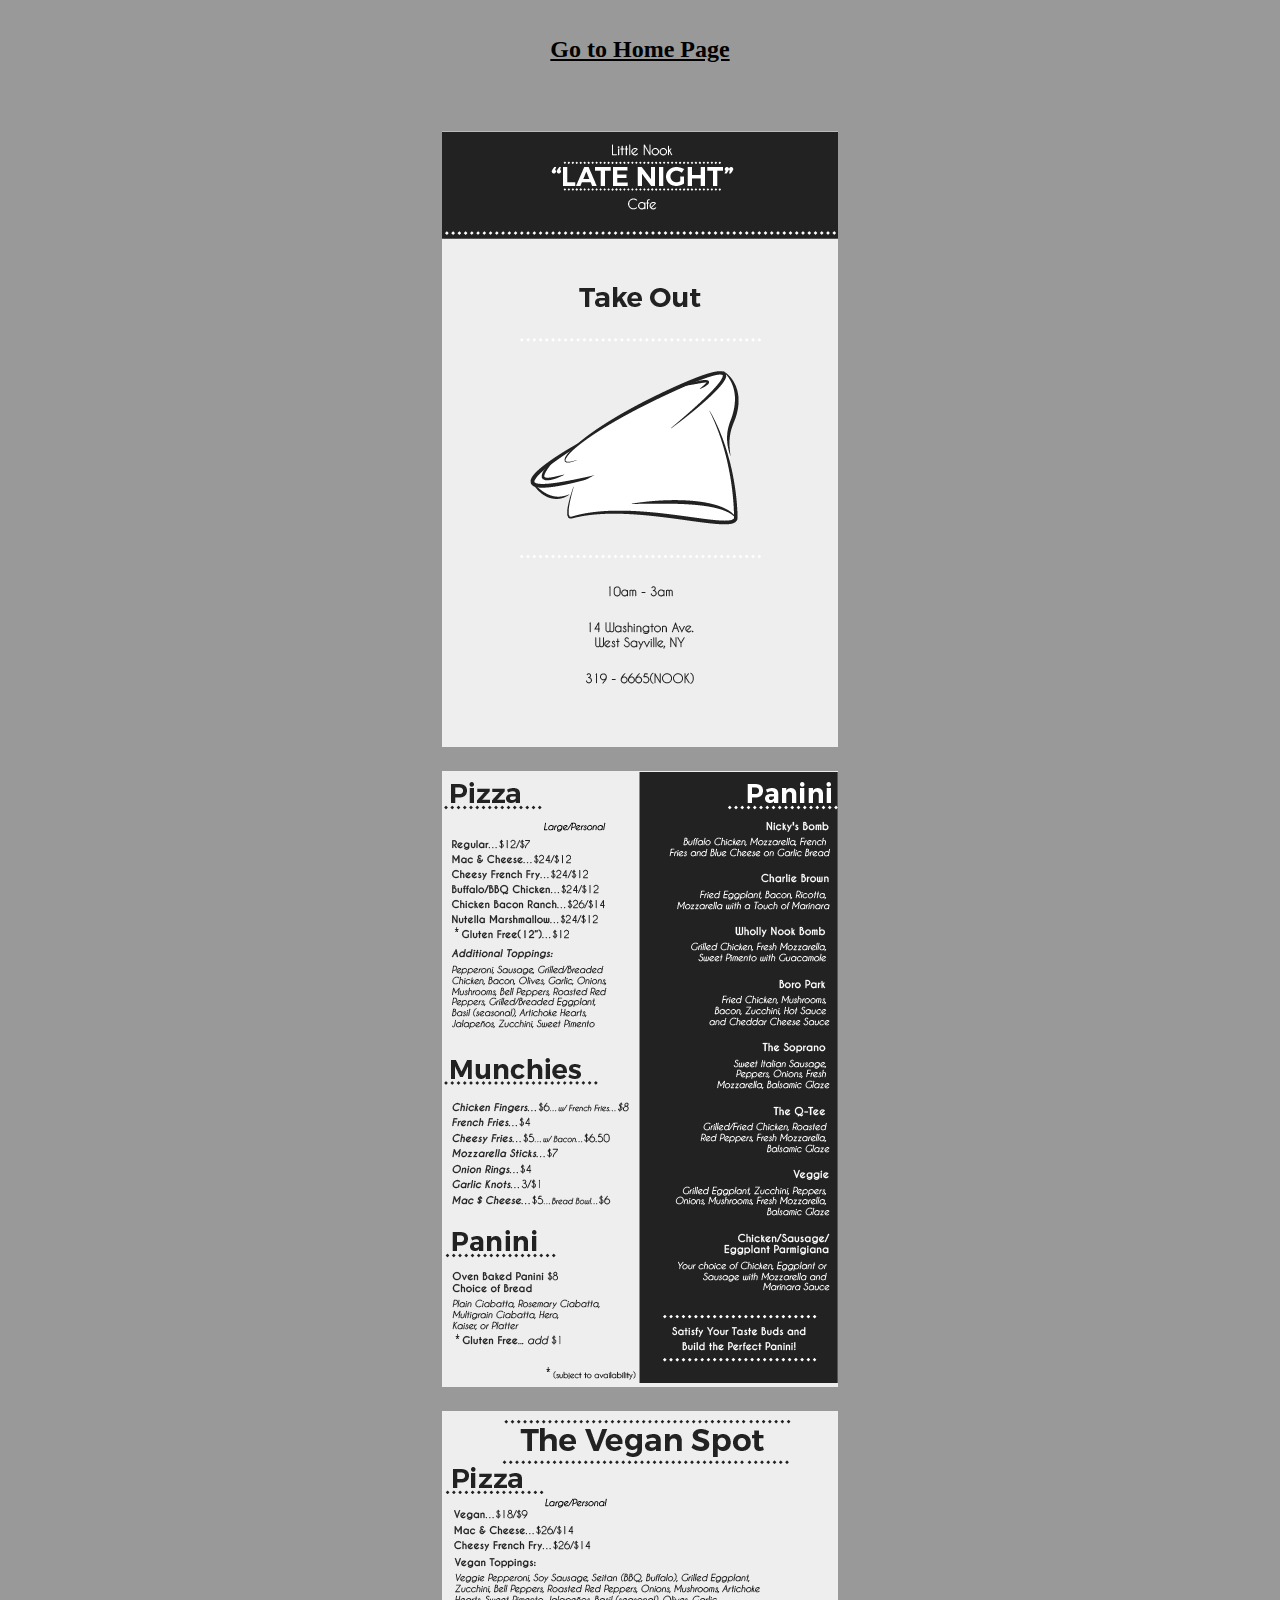
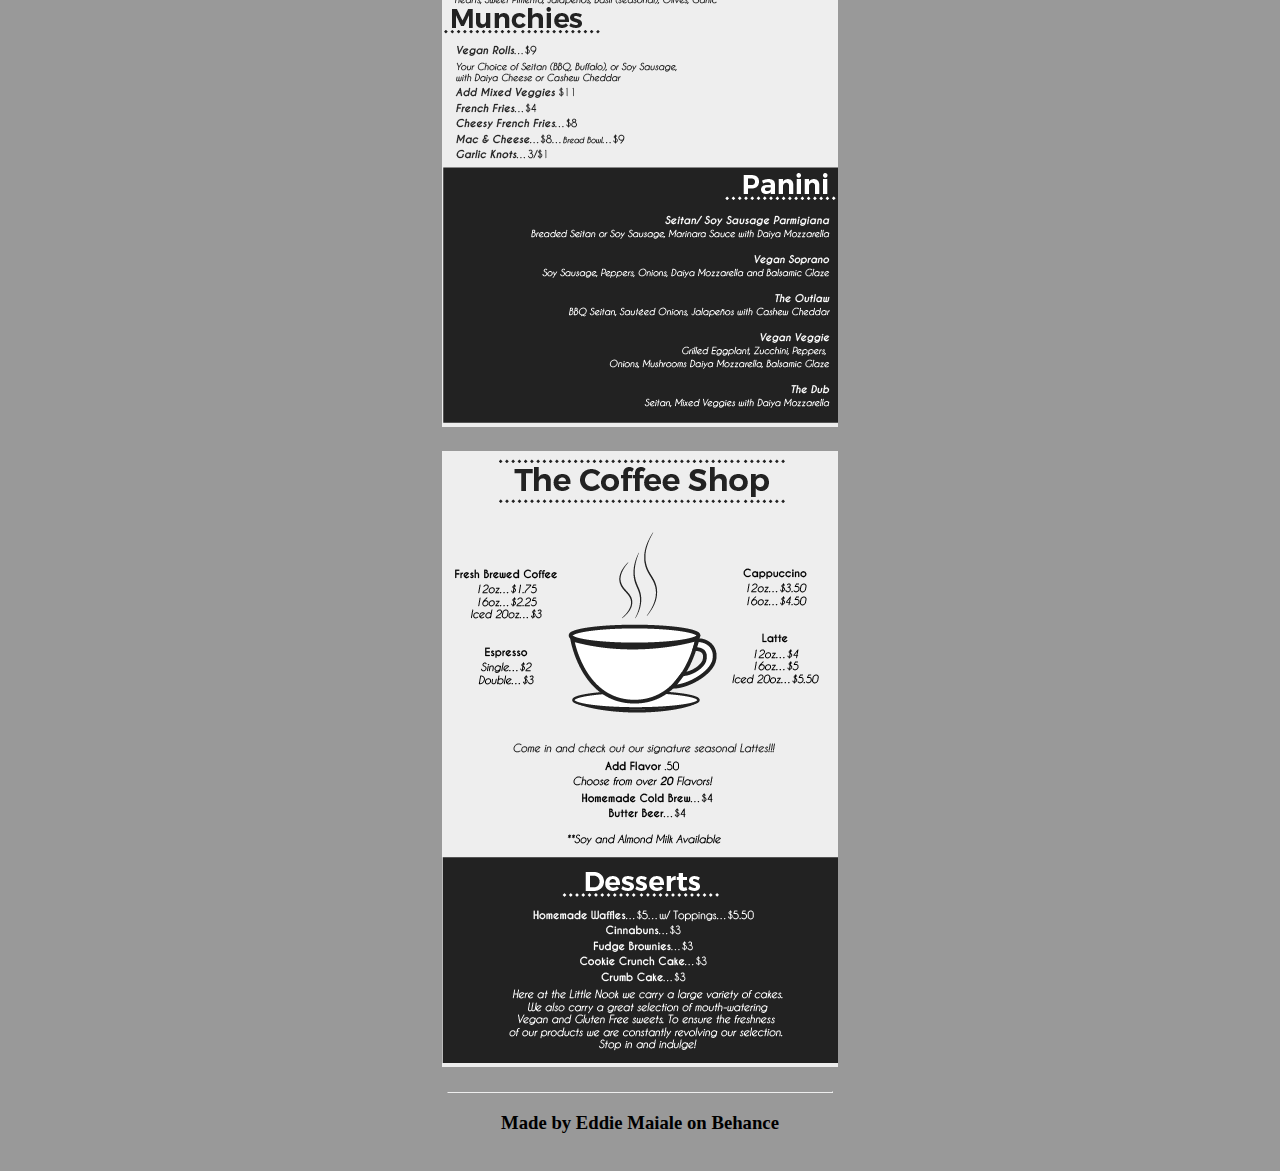
==== menu.html @ ae0f697b "Version 1 of Little Nook Cafe Website" ====
<!DOCTYPE html>
<html lang="en">
<head>
  <meta charset="UTF-8">
  <meta name="viewport" content="width=device-width, initial-scale=1.0">
  <meta http-equiv="X-UA-Compatible" content="ie=edge">
  <title>Menu</title>
  <link rel="stylesheet" href="css/menu.css">
</head>
<body>
  <div class="container">
    <div class="text-center home">
      <a href="index.html"><u><h2>Go to Home Page</h2></u></a>
    </div>
    <div class="menu-page">
      <img src="pics/menu1.png" alt="">
    </div>
    <div class="menu-page">
      <img src="pics/menu2.png" alt="">
    </div>
    <div class="menu-page">
      <img src="pics/menu3.png" alt="">
    </div>
    <div class="menu-page">
      <img src="pics/menu4.png" alt="">
    </div>
  </div>
</body>
<footer>
  <hr>
  <h3 class="credits">Made by Eddie Maiale on <a href="https://www.behance.net/gallery/44402131/Little-Nook-Cafe-Menu-Design">Behance</a></h3>
</footer>
</html>
---- css/menu.css ----
body {
  background-color: #999;
}
hr {
  margin: auto;
  width: 30vw;
}
.home {
  margin-top: -2em;
  padding-bottom: 3em;
}
.text-center {
  text-align: center;
}
.container {
  margin-top: 3em;
  display: flex;
  flex-direction: column;
  align-items: center;
  justify-content: center;
}
.menu-page {
  background-color: #eee;
  margin-bottom: 1.5em;
}
.credits {
  text-align: center;
  margin-bottom: 2em;
}
a, a:visited, a:active {
  color: inherit;
  text-decoration: none;
}
a:hover {
  text-decoration: underline;
}
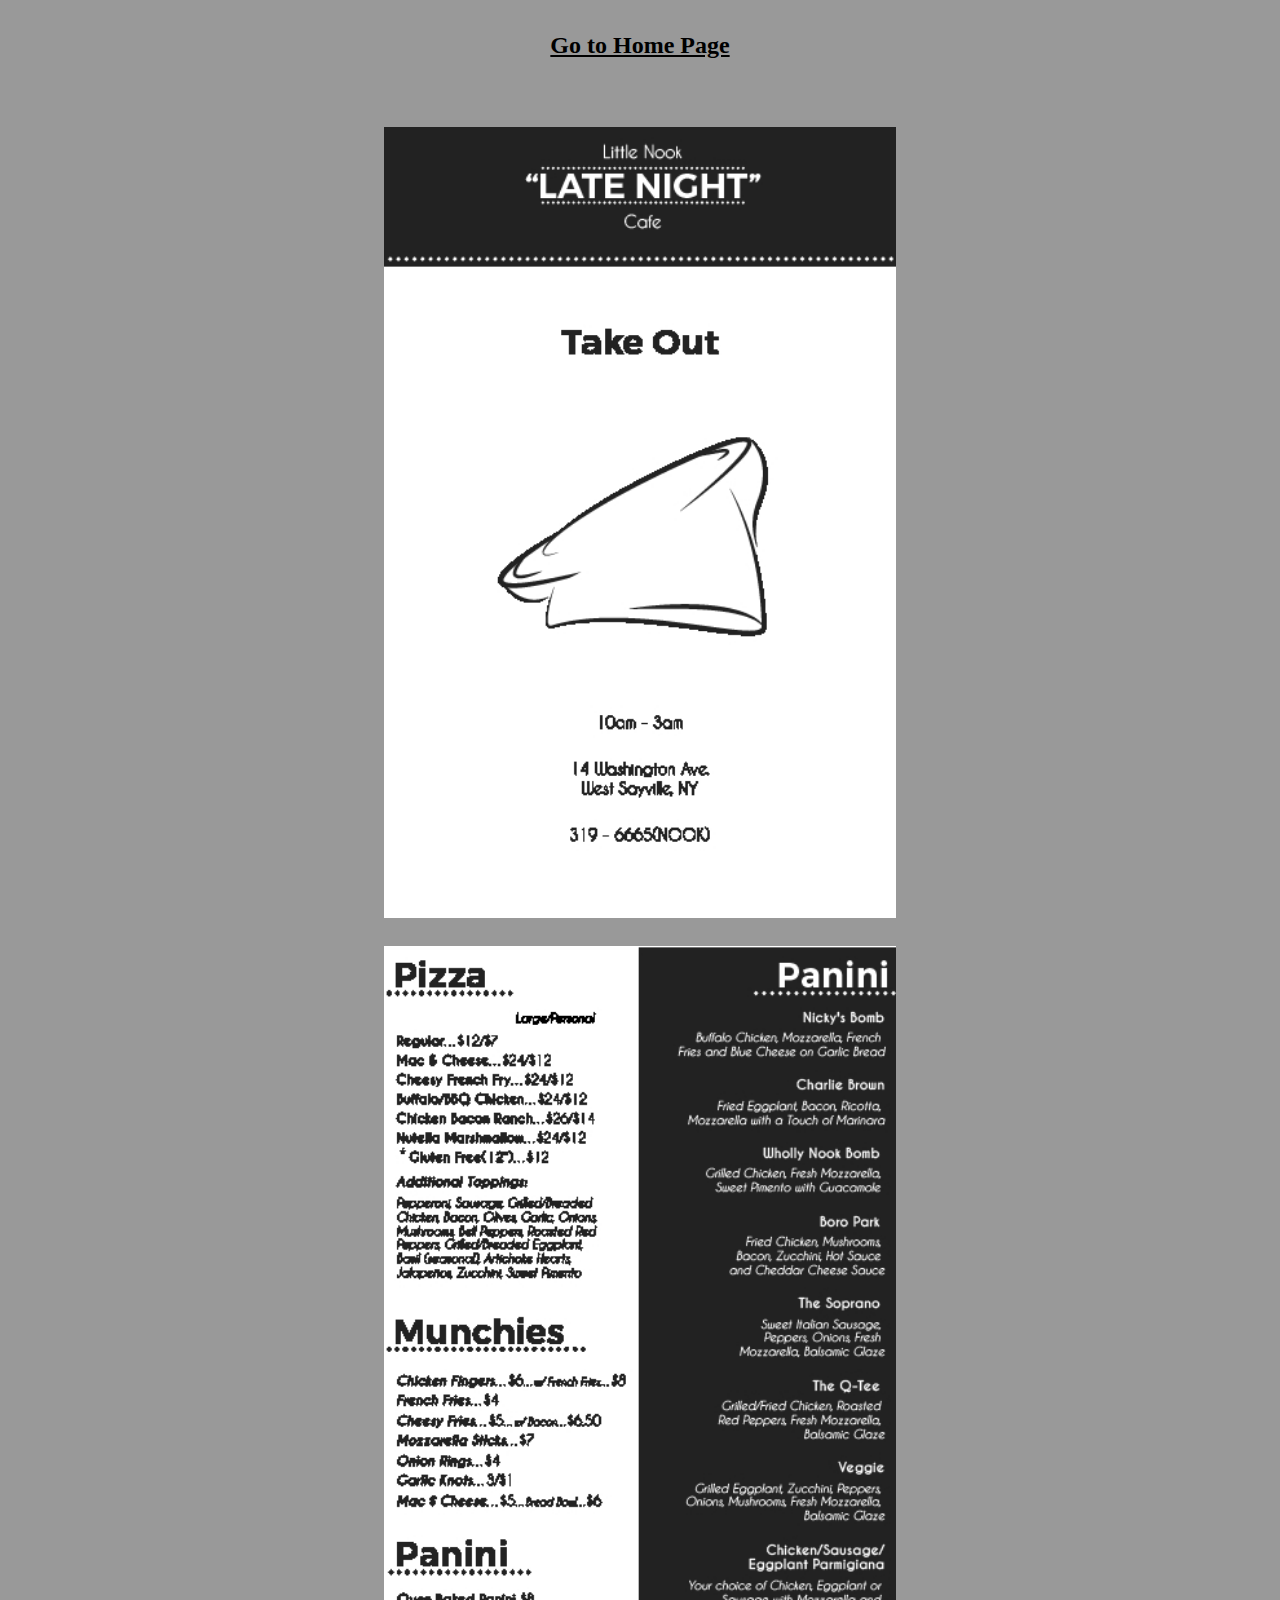
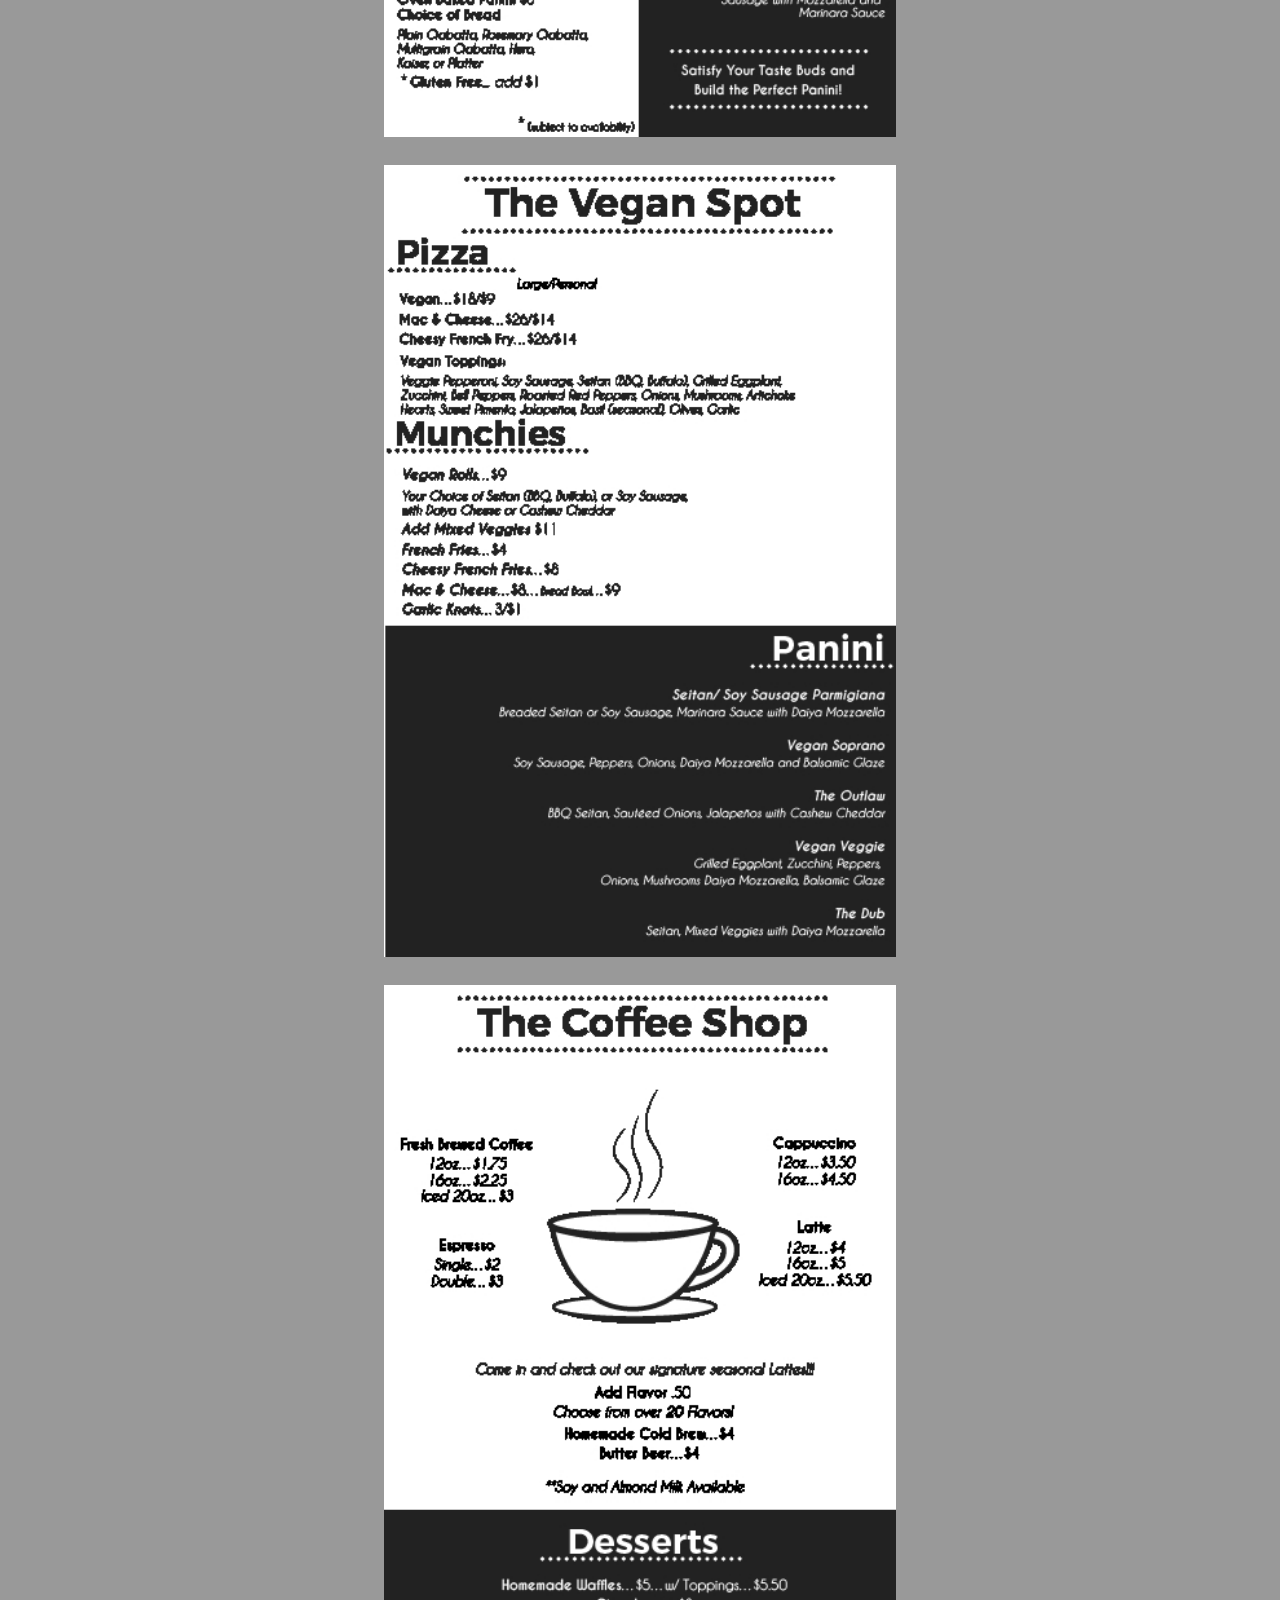
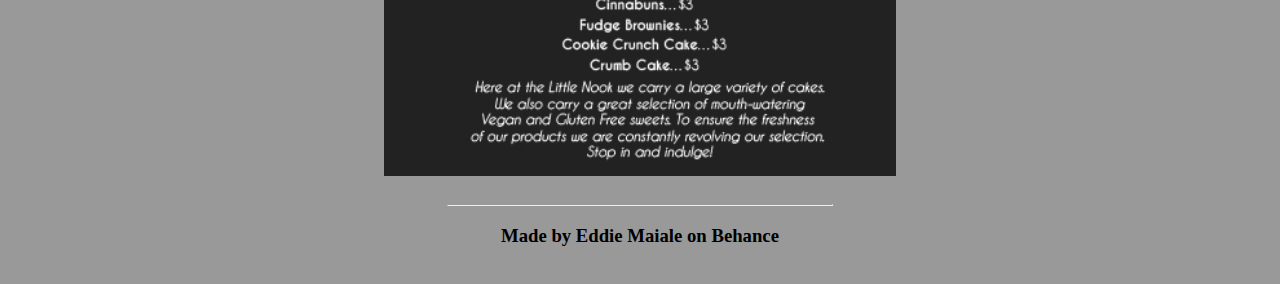
==== commit 4bbbd6e1: "Remove navbar and change color" ====
--- a/menu.html
+++ b/menu.html
@@ -8,21 +8,21 @@
   <link rel="stylesheet" href="css/menu.css">
 </head>
 <body>
-  <div class="container">
+  <div class="container" style="background-color:#999;">
     <div class="text-center home">
       <a href="index.html"><u><h2>Go to Home Page</h2></u></a>
     </div>
-    <div class="menu-page">
-      <img src="pics/menu1.png" alt="">
+    <div class="menu-page col-sm-12">
+      <img src="pics/menu1.jpg" width="100%;"  alt="">
     </div>
-    <div class="menu-page">
-      <img src="pics/menu2.png" alt="">
+    <div class="menu-page col-sm-12">
+      <img src="pics/menu2.jpg" width="100%;"  alt="">
     </div>
-    <div class="menu-page">
-      <img src="pics/menu3.png" alt="">
+    <div class="menu-page col-sm-12">
+      <img src="pics/menu3.jpg" width="100%;"  alt="">
     </div>
-    <div class="menu-page">
-      <img src="pics/menu4.png" alt="">
+    <div class="menu-page col-sm-12">
+      <img src="pics/menu4.jpg" width="100%;"  alt="">
     </div>
   </div>
 </body>
--- a/css/menu.css
+++ b/css/menu.css
@@ -1,26 +1,41 @@
 body {
   background-color: #999;
+  text-align: center;
+  margin: auto;
 }
 hr {
   margin: auto;
   width: 30vw;
 }
+@media screen and (min-width: 1000px) {
+  .container {
+    margin: auto;
+    justify-content: center;
+    background-color: #999;
+    width: 40vw;
+  }
+}
+@media screen and (max-width: 999px) {
+  .container {
+    margin: auto;
+    justify-content: center;
+    background-color: #999;
+    width: 70vw;
+  }
+}
+@media screen and (max-width: 510px) {
+  .container {
+    margin: auto;
+    justify-content: center;
+    background-color: #999;
+    width: 80vw;
+  }
+}
 .home {
-  margin-top: -2em;
+  margin-top: 2em;
   padding-bottom: 3em;
 }
-.text-center {
-  text-align: center;
-}
-.container {
-  margin-top: 3em;
-  display: flex;
-  flex-direction: column;
-  align-items: center;
-  justify-content: center;
-}
 .menu-page {
-  background-color: #eee;
   margin-bottom: 1.5em;
 }
 .credits {
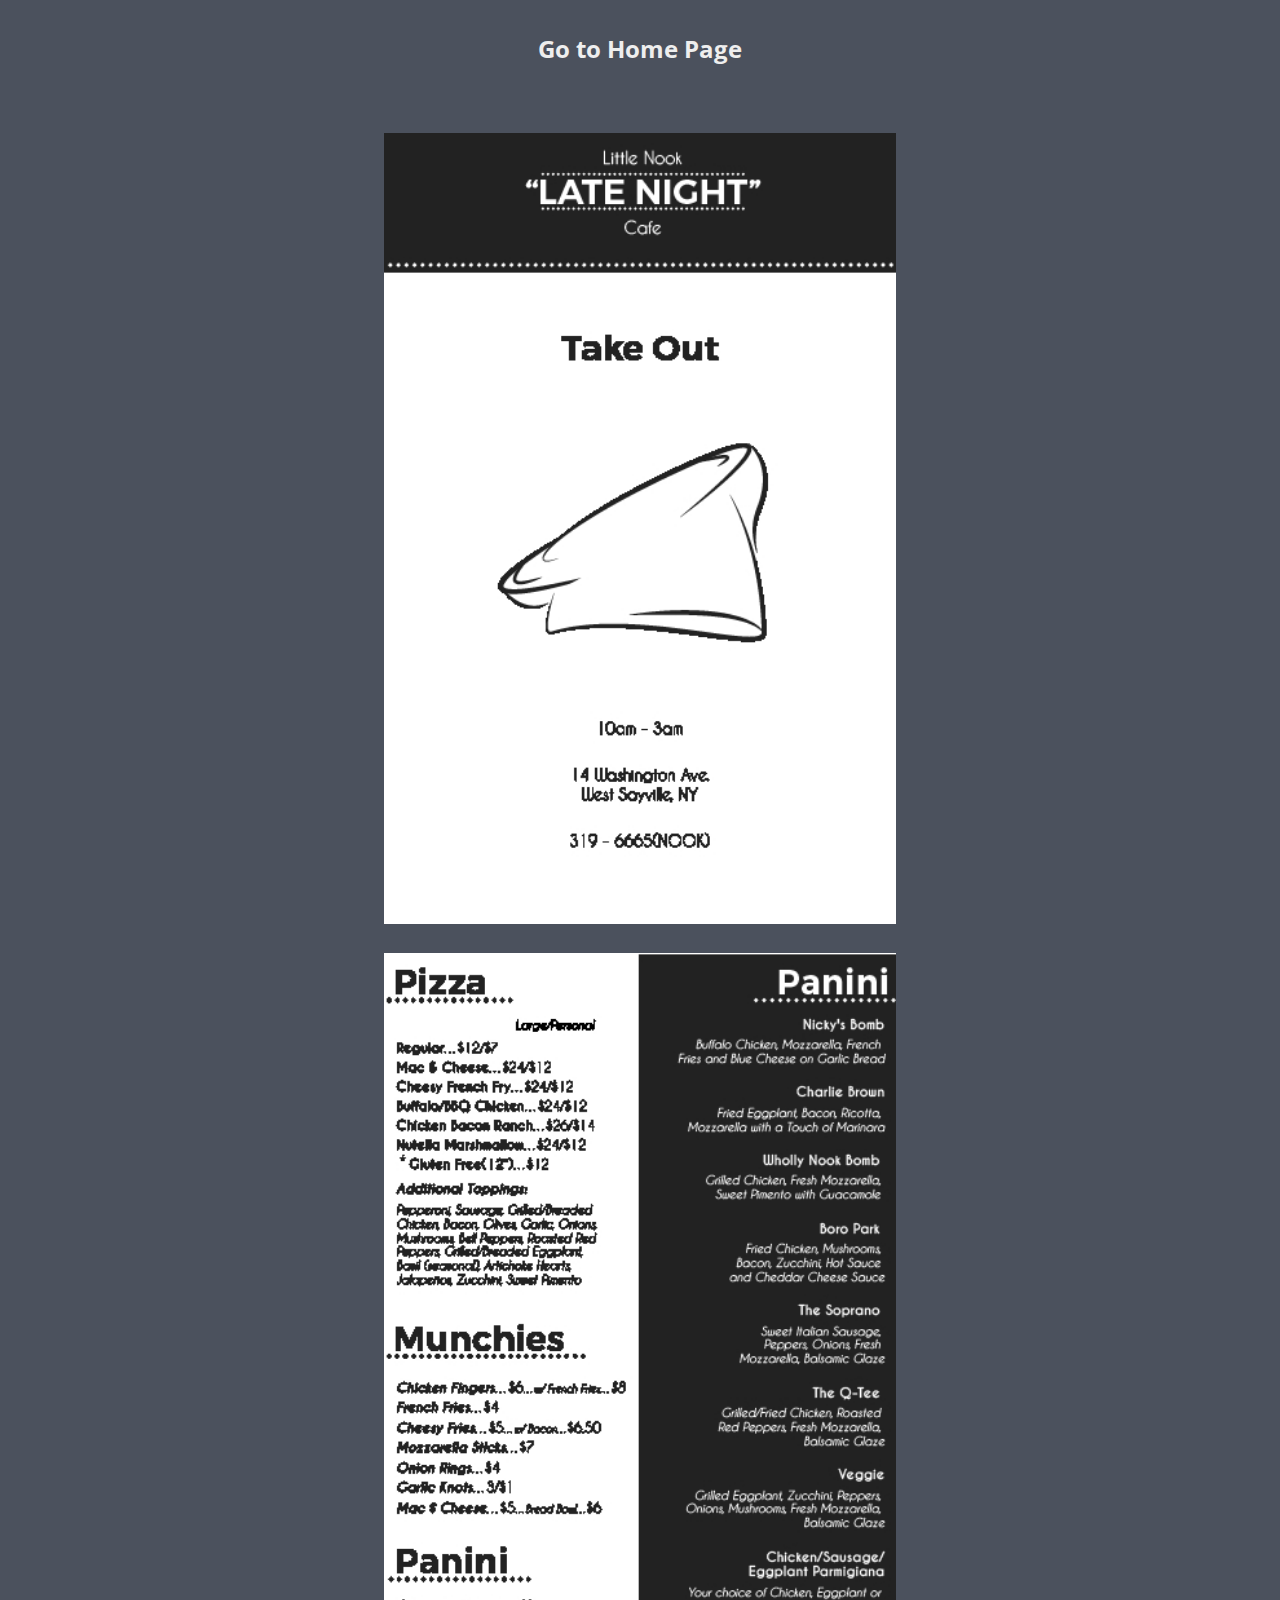
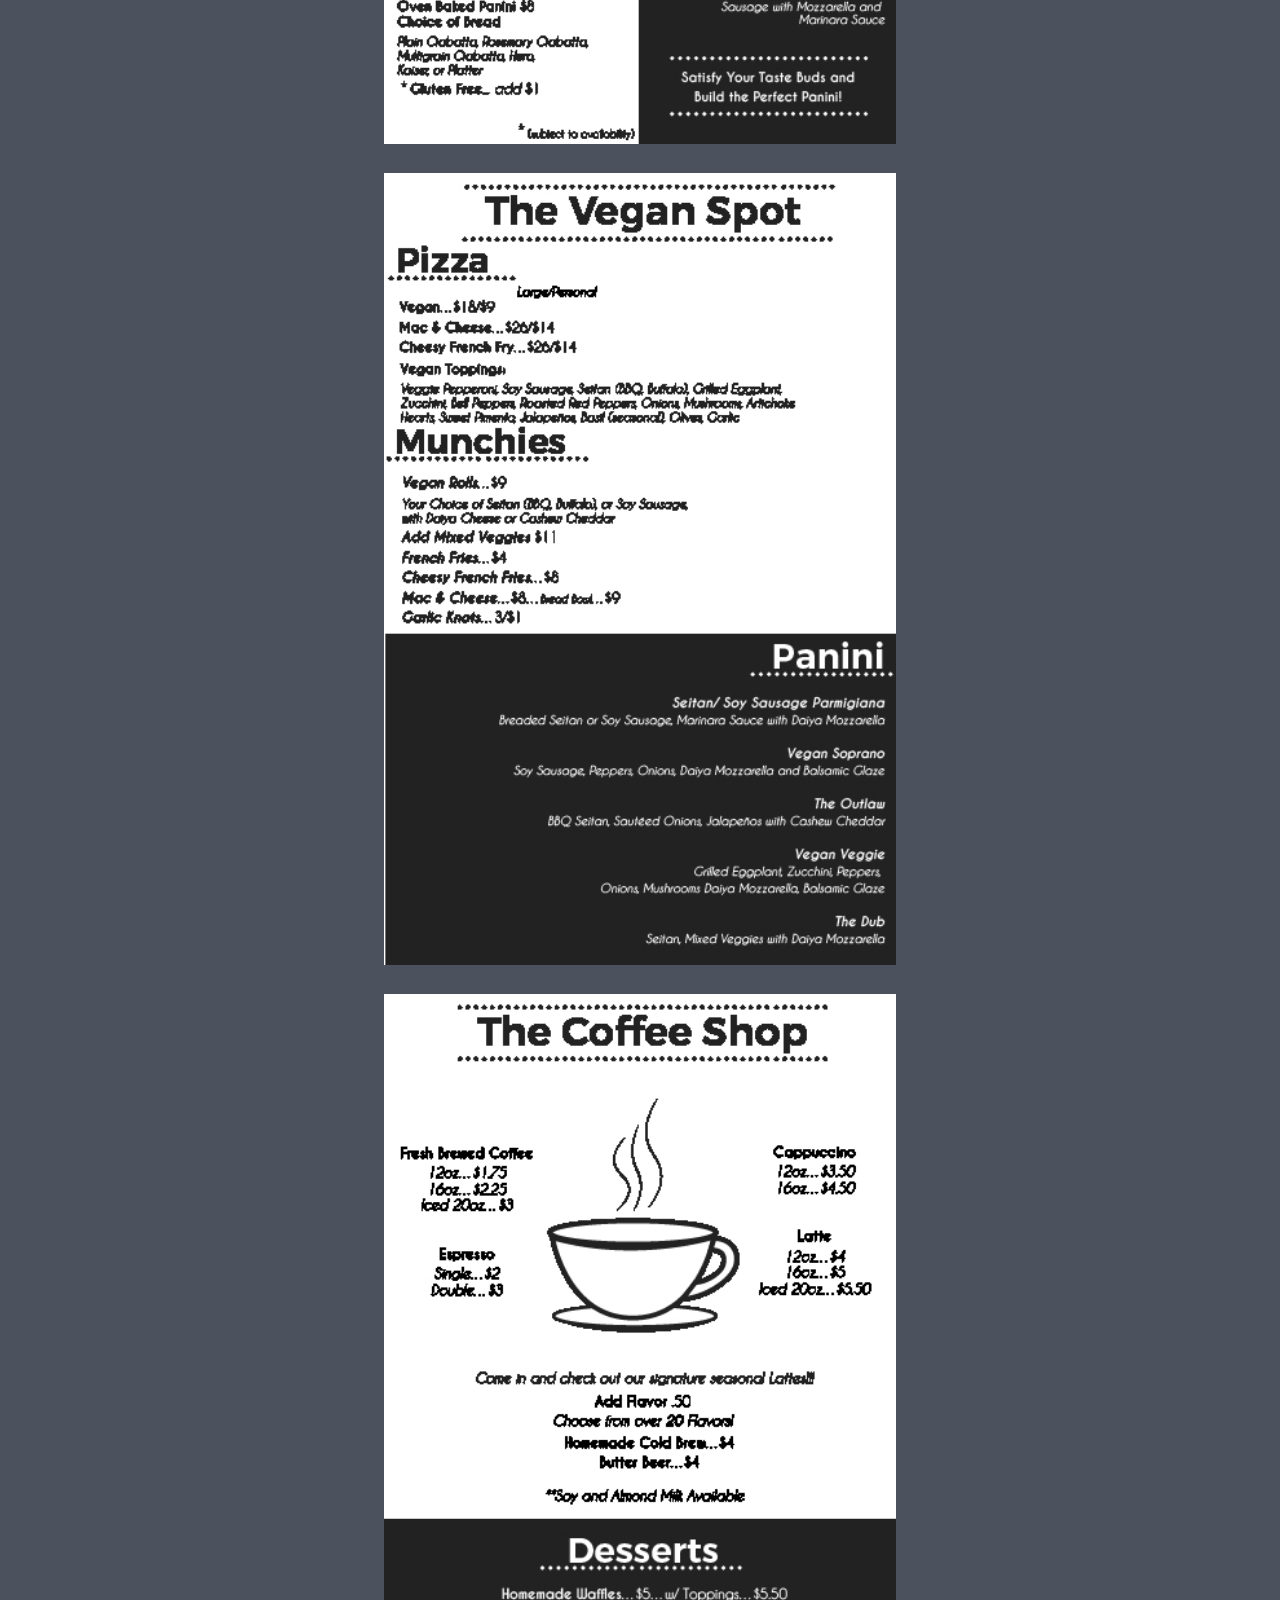
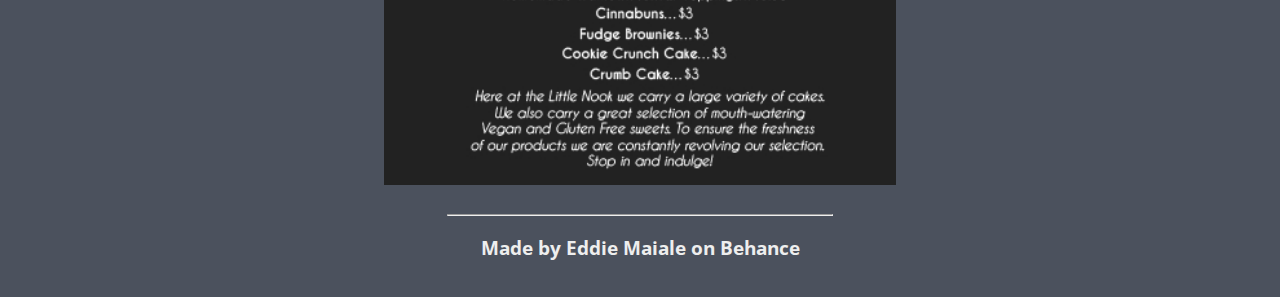
==== commit 66accca3: "Change menu.html styles" ====
--- a/menu.html
+++ b/menu.html
@@ -1,33 +1,41 @@
 <!DOCTYPE html>
 <html lang="en">
+
 <head>
   <meta charset="UTF-8">
   <meta name="viewport" content="width=device-width, initial-scale=1.0">
   <meta http-equiv="X-UA-Compatible" content="ie=edge">
   <title>Menu</title>
+  <link href="https://fonts.googleapis.com/css?family=Open+Sans" rel="stylesheet">
   <link rel="stylesheet" href="css/menu.css">
 </head>
-<body>
-  <div class="container" style="background-color:#999;">
+
+<body class="bg-dark">
+  <div class="container">
     <div class="text-center home">
-      <a href="index.html"><u><h2>Go to Home Page</h2></u></a>
+      <a href="index.html">
+        <h2>Go to Home Page</h2>
+      </a>
     </div>
     <div class="menu-page col-sm-12">
-      <img src="pics/menu1.jpg" width="100%;"  alt="">
+      <img src="pics/menu1.jpg" width="100%;" alt="">
     </div>
     <div class="menu-page col-sm-12">
-      <img src="pics/menu2.jpg" width="100%;"  alt="">
+      <img src="pics/menu2.jpg" width="100%;" alt="">
     </div>
     <div class="menu-page col-sm-12">
-      <img src="pics/menu3.jpg" width="100%;"  alt="">
+      <img src="pics/menu3.jpg" width="100%;" alt="">
     </div>
     <div class="menu-page col-sm-12">
-      <img src="pics/menu4.jpg" width="100%;"  alt="">
+      <img src="pics/menu4.jpg" width="100%;" alt="">
     </div>
   </div>
 </body>
 <footer>
   <hr>
-  <h3 class="credits">Made by Eddie Maiale on <a href="https://www.behance.net/gallery/44402131/Little-Nook-Cafe-Menu-Design">Behance</a></h3>
+  <h3 class="credits">Made by Eddie Maiale on
+    <a href="https://www.behance.net/gallery/44402131/Little-Nook-Cafe-Menu-Design">Behance</a>
+  </h3>
 </footer>
-</html>
+
+</html>--- a/css/menu.css
+++ b/css/menu.css
@@ -1,51 +1,61 @@
 body {
-  background-color: #999;
+  background-color: #4B515D;
   text-align: center;
   margin: auto;
+  color: #eee;
+  font-family: 'Open Sans', sans-serif;
 }
+
 hr {
   margin: auto;
   width: 30vw;
 }
+
 @media screen and (min-width: 1000px) {
   .container {
     margin: auto;
     justify-content: center;
-    background-color: #999;
     width: 40vw;
   }
 }
+
 @media screen and (max-width: 999px) {
   .container {
     margin: auto;
     justify-content: center;
-    background-color: #999;
     width: 70vw;
   }
 }
+
 @media screen and (max-width: 510px) {
   .container {
     margin: auto;
     justify-content: center;
-    background-color: #999;
     width: 80vw;
   }
 }
+
 .home {
   margin-top: 2em;
   padding-bottom: 3em;
 }
+
 .menu-page {
   margin-bottom: 1.5em;
 }
+
 .credits {
   text-align: center;
   margin-bottom: 2em;
 }
-a, a:visited, a:active {
+
+a,
+a:visited,
+a:active {
   color: inherit;
   text-decoration: none;
 }
+
 a:hover {
   text-decoration: underline;
-}
+}